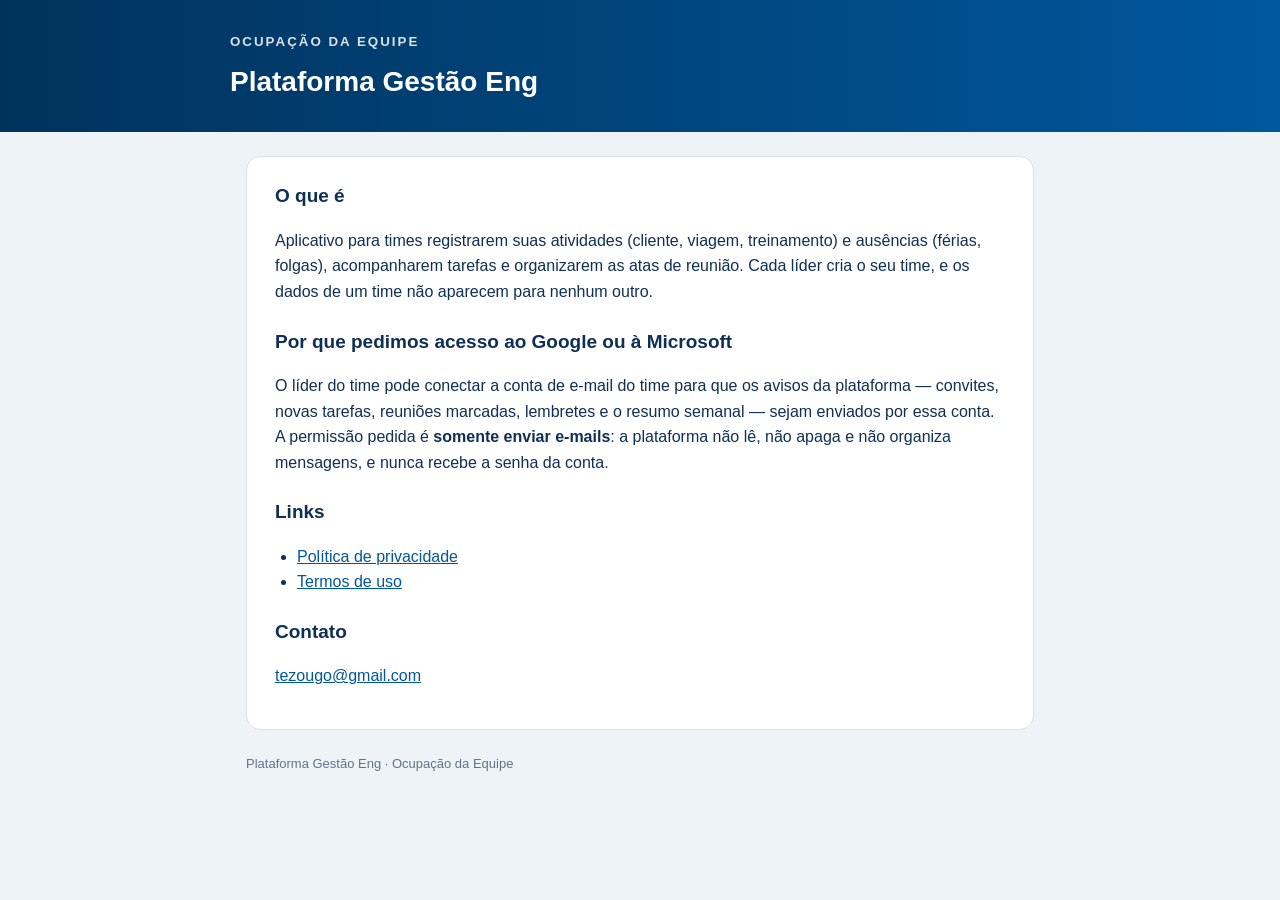
==== index.html @ 1805bb58 "feat: criando page" ====
<!doctype html>
<html lang="pt-BR">
<head>
<meta charset="utf-8"><meta name="viewport" content="width=device-width,initial-scale=1">
<title>Plataforma Gestão Eng · Ocupação da Equipe</title>
<link rel="stylesheet" href="estilo.css">
</head>
<body>
<header><div class="c"><small>OCUPAÇÃO DA EQUIPE</small><h1>Plataforma Gestão Eng</h1></div></header>
<main>
  <div class="card">
    <h2>O que é</h2>
    <p>Aplicativo para times registrarem suas atividades (cliente, viagem, treinamento) e ausências (férias, folgas),
    acompanharem tarefas e organizarem as atas de reunião. Cada líder cria o seu time, e os dados de um time não
    aparecem para nenhum outro.</p>
    <h2>Por que pedimos acesso ao Google ou à Microsoft</h2>
    <p>O líder do time pode conectar a conta de e-mail do time para que os avisos da plataforma — convites,
    novas tarefas, reuniões marcadas, lembretes e o resumo semanal — sejam enviados por essa conta.
    A permissão pedida é <b>somente enviar e-mails</b>: a plataforma não lê, não apaga e não organiza mensagens,
    e nunca recebe a senha da conta.</p>
    <h2>Links</h2>
    <ul>
      <li><a href="privacidade.html">Política de privacidade</a></li>
      <li><a href="termos.html">Termos de uso</a></li>
    </ul>
    <h2>Contato</h2>
    <p><a href="mailto:tezougo@gmail.com">tezougo@gmail.com</a></p>
  </div>
</main>
<footer>Plataforma Gestão Eng · Ocupação da Equipe</footer>
</body>
</html>
---- estilo.css ----
:root{--azul:#00579D;--texto:#102F55;--cinza:#61738A;--fundo:#EEF3F8}
*{box-sizing:border-box}
body{margin:0;font-family:Arial,Helvetica,sans-serif;background:var(--fundo);color:var(--texto);line-height:1.6}
header{background:linear-gradient(90deg,#00335C,#00579D);color:#fff;padding:28px 16px}
header .c{max-width:820px;margin:0 auto}
header small{letter-spacing:2px;font-weight:bold;opacity:.85}
header h1{margin:6px 0 0;font-size:28px}
main{max-width:820px;margin:24px auto;padding:0 16px}
.card{background:#fff;border:1px solid #D7E1EC;border-radius:14px;padding:24px 28px;margin-bottom:18px}
h2{font-size:19px;margin:22px 0 6px}
h2:first-child{margin-top:0}
a{color:var(--azul)}
ul{padding-left:22px}
footer{max-width:820px;margin:0 auto 40px;padding:0 16px;color:var(--cinza);font-size:13px}
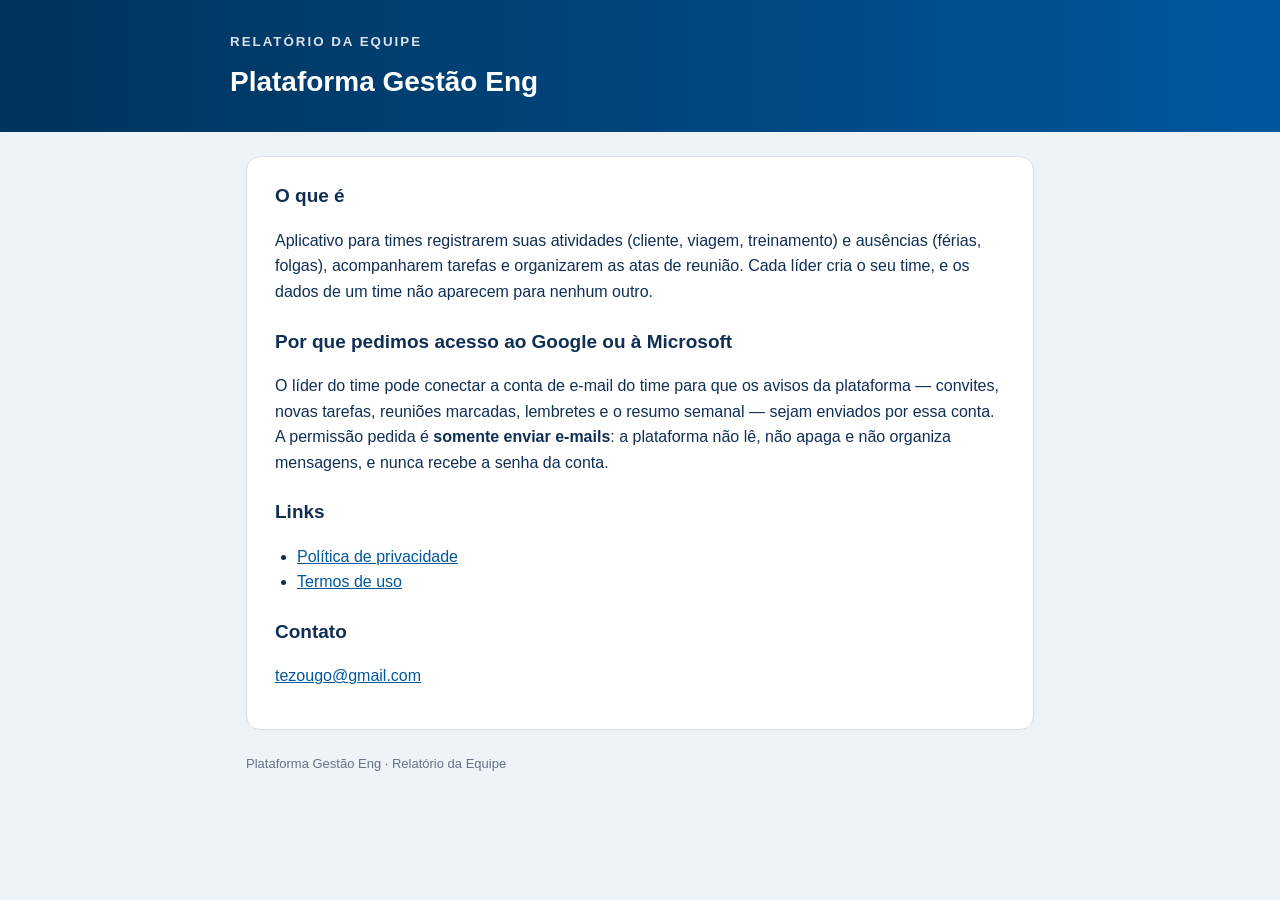
==== commit a558dece: "fix: changed name title" ====
--- a/index.html
+++ b/index.html
@@ -2,11 +2,11 @@
 <html lang="pt-BR">
 <head>
 <meta charset="utf-8"><meta name="viewport" content="width=device-width,initial-scale=1">
-<title>Plataforma Gestão Eng · Ocupação da Equipe</title>
+<title>Plataforma Gestão Eng · Relatório da Equipe</title>
 <link rel="stylesheet" href="estilo.css">
 </head>
 <body>
-<header><div class="c"><small>OCUPAÇÃO DA EQUIPE</small><h1>Plataforma Gestão Eng</h1></div></header>
+<header><div class="c"><small>RELATÓRIO DA EQUIPE</small><h1>Plataforma Gestão Eng</h1></div></header>
 <main>
   <div class="card">
     <h2>O que é</h2>
@@ -27,6 +27,6 @@
     <p><a href="mailto:tezougo@gmail.com">tezougo@gmail.com</a></p>
   </div>
 </main>
-<footer>Plataforma Gestão Eng · Ocupação da Equipe</footer>
+<footer>Plataforma Gestão Eng · Relatório da Equipe</footer>
 </body>
 </html>
